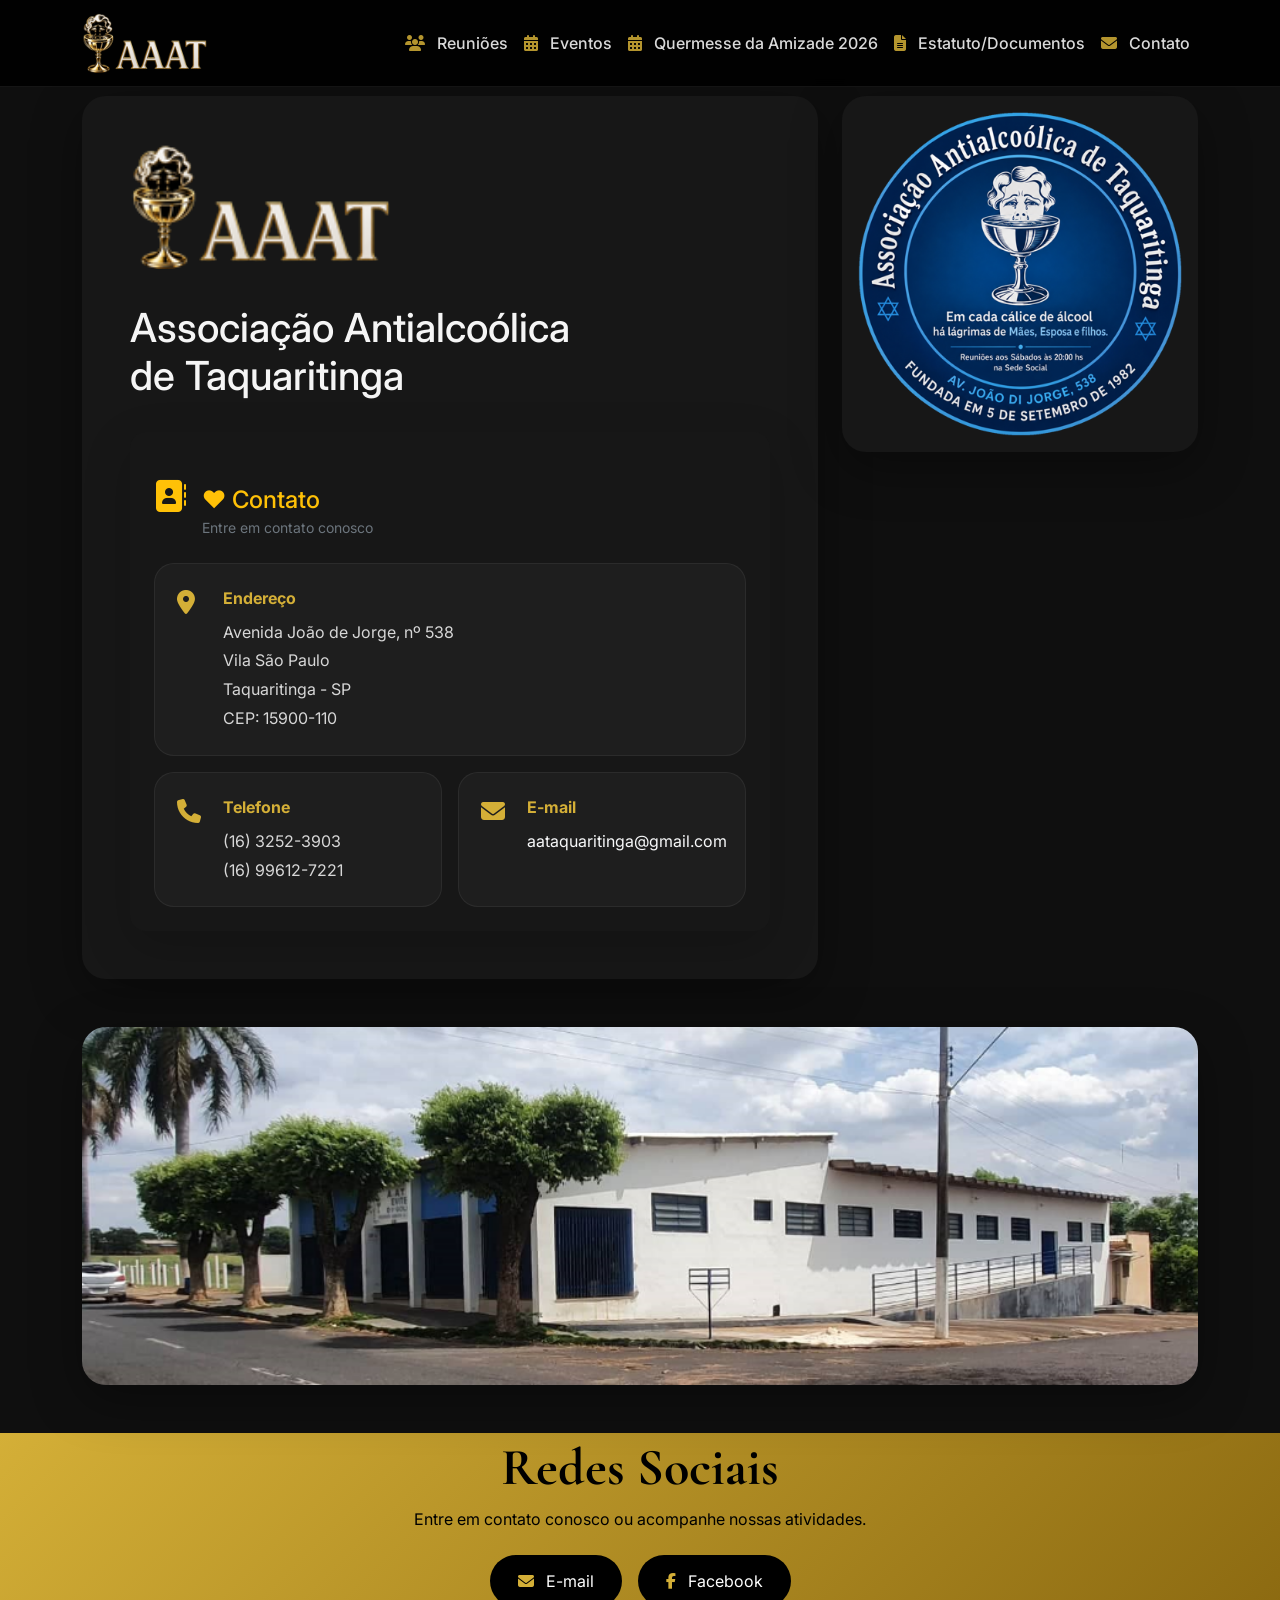
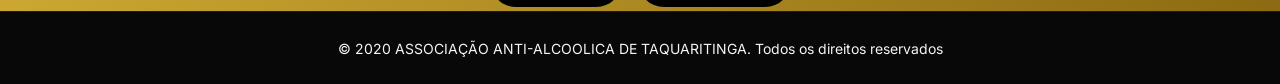
==== contato.html @ 37e67eb5 "inicial" ====
<!DOCTYPE html>
<html lang="pt-br">

<head>
<meta charset="UTF-8">
<meta name="viewport" content="width=device-width, initial-scale=1.0">

<link rel="icon" type="image/png" href="./favico/favicon-96x96.png" sizes="96x96" />
<link rel="icon" type="image/svg+xml" href="./favico/favicon.svg" />
<link rel="shortcut icon" href="./favico/favicon.ico" />
<link rel="apple-touch-icon" sizes="180x180" href="./favico/apple-touch-icon.png" />
<link rel="manifest" href="./favico/site.webmanifest" />

<title>ASSOCIAÇÃO ANTIALCOÓLICA DE TAQUARITINGA</title>
<meta name="description" content="ASSOCIAÇÃO ANTIALCOOLICA TAQUARITINGA">
<meta name="keywords" content="ASSOCIAÇÃO ANTIALCOOLICA TAQUARITINGA">
<link rel="preconnect" href="https://fonts.googleapis.com">
<link href="https://fonts.googleapis.com/css2?family=Inter:wght@300;400;500;600;700&family=Cormorant+Garamond:wght@500;600;700&display=swap" rel="stylesheet">
<link rel="stylesheet" href="https://cdnjs.cloudflare.com/ajax/libs/font-awesome/6.5.2/css/all.min.css">

<link href="https://cdn.jsdelivr.net/npm/bootstrap@5.3.3/dist/css/bootstrap.min.css" rel="stylesheet">
<script src="https://cdn.jsdelivr.net/npm/bootstrap@5.3.3/dist/js/bootstrap.bundle.min.js"></script>
<link rel="stylesheet" href="https://cdnjs.cloudflare.com/ajax/libs/font-awesome/6.5.2/css/all.min.css">
<link rel="preconnect" href="https://fonts.googleapis.com">
<link href="https://fonts.googleapis.com/css2?family=Inter:wght@300;400;500;600;700&family=Cormorant+Garamond:wght@500;600;700&display=swap" rel="stylesheet">

<script src="https://code.jquery.com/jquery-3.7.1.min.js"></script>

<link rel="stylesheet" href="./css/style.css">
<script src="./js/site.js"></script>

<!-- ====================================================== -->
<!-- NAVBAR -->
<!-- ====================================================== -->

<nav class="navbar navbar-expand-lg navbar-dark fixed-top">

    <div class="container">

        <a class="navbar-brand" href="index.html">
            <img src="./img/logo-aaat2.png">
        </a>

        <button class="navbar-toggler" type="button" data-bs-toggle="collapse" data-bs-target="#menu">
            <span class="navbar-toggler-icon"></span>
        </button>

        <div class="collapse navbar-collapse" id="menu">

            <ul class="navbar-nav ms-auto">

                <li class="nav-item">
                    <a class="nav-link" href="reunioes.html">
                        <i class="fa-solid fa-users"></i>
                        Reuniões
                    </a>
                </li>
                
                <li class="nav-item">
                    <a class="nav-link" href="eventos.html">
                        <i class="fa-solid fa-calendar-days"></i>
                        Eventos
                    </a>
                </li>

                <li class="nav-item">
                    <a class="nav-link" href="eventos2.html">
                        <i class="fa-solid fa-calendar-days"></i>
                        Quermesse da Amizade 2026
                    </a>
                </li>
            

                <li class="nav-item">
                    <a class="nav-link" href="docs.html">
                        <i class="fa-solid fa-file-lines"></i>
                        Estatuto/Documentos
                    </a>
                </li>


                <li class="nav-item">
                    <a class="nav-link" href="contato.html">
                        <i class="fa-solid fa-envelope"></i>
                        Contato
                    </a>
                </li>

            </ul>

        </div>

    </div>

</nav>

<!-- ====================================================== -->
<!-- HERO -->
<!-- ====================================================== -->

<br />
<br />


<!-- ====================================================== -->
<!-- CONTEUDO -->
<!-- ====================================================== -->

<section class="py-5">
    
    <div class="container">
        
        <div class="row g-4 align-items-start">
            
            <!-- TEXTO -->
            <div class="col-lg-8">
                
                <div class="card custom-card p-4 p-lg-5">
                    
                    <img src="./img/logo-aaat2.png" class="hero-logo">
                    
                    <h1>
                        Associação <span>Antialcoólica</span><br>
                        de Taquaritinga
                    </h1>
                
                    <div class="card custom-card border-0 shadow-lg rounded-4 p-4 mt-4">

                        <div class="d-flex align-items-center mb-4">
                            <div class="me-3">
                                <i class="fa-solid fa-address-book fa-2x text-warning"></i>
                            </div>

                            <div>
                                <h4 class="mb-0 text-warning">
                                    &#9829; Contato
                                </h4>

                                <small class="text-secondary">
                                    Entre em contato conosco
                                </small>
                            </div>
                        </div>

                        <div class="row g-3">

                            <div class="col-12">
                                <div class="contact-item">
                                    <i class="fa-solid fa-location-dot"></i>

                                    <div>
                                        <strong>Endereço</strong>
                                        <p class="mb-0">
                                            Avenida João de Jorge, nº 538<br>
                                            Vila São Paulo<br>
                                            Taquaritinga - SP<br>
                                            CEP: 15900-110
                                        </p>
                                    </div>
                                </div>
                            </div>

                            <div class="col-md-6">
                                <div class="contact-item">
                                    <i class="fa-solid fa-phone"></i>

                                    <div>
                                        <strong>Telefone</strong>

                                        <p class="mb-0">
                                            (16) 3252-3903<br>
                                            (16) 99612-7221
                                        </p>
                                    </div>
                                </div>
                            </div>

                            <div class="col-md-6">
                                <div class="contact-item">
                                    <i class="fa-solid fa-envelope"></i>

                                    <div>
                                        <strong>E-mail</strong>

                                        <p class="mb-0">
                                            <a href="mailto:aataquaritinga@gmail.com" class="text-decoration-none text-light">
                                                aataquaritinga@gmail.com
                                            </a>
                                        </p>
                                    </div>
                                </div>
                            </div>

                        </div>

                    </div>


                </div>


            </div>

            <!-- FOTO -->
            <div class="col-lg-4">

                <div class="card custom-card p-3 sticky-top" style="top:100px;">

                    <img src="./img/quem-somos4.png" class="img-fluid">

                </div>

            </div>

        </div>

    </div>

</section>

<!-- ====================================================== -->
<!-- PREDIO -->
<!-- ====================================================== -->

<section class="pb-5 predio">

    <div class="container">

        <img src="./img/predio.png" class="img-fluid w-100">

    </div>

</section>

<!-- ====================================================== -->
<!-- REDES -->
<!-- ====================================================== -->

<section class="social-section py-1">

    <div class="container text-center">

        <h2>Redes Sociais</h2>

        <p class="mb-4">
            Entre em contato conosco ou acompanhe nossas atividades.
        </p>

        <div class="d-flex justify-content-center gap-3 flex-wrap">

            <a href="mailto:aataquaritinga@gmail.com" class="social-btn">
                <i class="fa-solid fa-envelope"></i>
                E-mail
            </a>

            <a 
                href="https://www.facebook.com/profile.php?id=100011397605586"
                target="_blank"
                class="social-btn"
            >
                <i class="fa-brands fa-facebook-f"></i>
                Facebook
            </a>

        </div>

    </div>

</section>

<!-- ====================================================== -->
<!-- FOOTER -->
<!-- ====================================================== -->

<footer class="py-4 text-center">

    <div class="container">

        <small>
            © 2020 ASSOCIAÇÃO ANTI-ALCOOLICA DE TAQUARITINGA. Todos os direitos reservados
        </small>

    </div>

</footer>
---- css/style.css ----
body{
    background:#0f0f0f;
    color:#f5f5f5;
    font-family:'Inter',sans-serif;
}

/* ====================================================== */
/* NAVBAR */
/* ====================================================== */

.navbar{
    background:rgba(0,0,0,.92) !important;
    backdrop-filter:blur(10px);
    border-bottom:1px solid rgba(255,255,255,.08);
}

.navbar-brand img{
    height:60px;
}

.navbar-nav .nav-link{
    color:#fff;
    font-weight:500;
    opacity:.85;
    transition:.3s;
}

.navbar-nav .nav-link:hover{
    color:#d4af37;
    opacity:1;
}

.navbar-nav .nav-link i{
    color:#d4af37;
    margin-right:8px;
}

/* ====================================================== */
/* HERO */
/* ====================================================== */

.hero{
    min-height:100vh;

    background:
    linear-gradient(rgba(0,0,0,.82), rgba(0,0,0,.88)),
    url('./img/back_content_interna2.jpg') center/cover no-repeat;

    display:flex;
    align-items:center;
    justify-content:center;

    text-align:center;

    padding:140px 20px 100px;
}

.hero-logo{
    width:260px;
    margin-bottom:35px;
}

.hero h1{
    font-family:'Cormorant Garamond', serif;
    font-size:72px;
    font-weight:700;
    margin-bottom:25px;
}

.hero h1 span{
    color:#d4af37;
}

.hero p{
    font-size:22px;
    max-width:850px;
    margin:auto;
}

/* ====================================================== */
/* CARDS */
/* ====================================================== */

.custom-card{
    background:#171717;
    border:none;
    border-radius:24px;
    color:#f5f5f5;
    box-shadow:0 15px 50px rgba(0,0,0,.35);
}

.custom-card h4{
    color:#d4af37;
    margin-top:30px;
    margin-bottom:20px;
}

.custom-card p{
    color:#d8d8d8;
    line-height:1.9;
}

.custom-card img{
    border-radius:18px;
}

/* ====================================================== */
/* PREDIO */
/* ====================================================== */

.predio img{
    border-radius:24px;
    box-shadow:0 15px 50px rgba(0,0,0,.35);
}

/* ====================================================== */
/* REDES */
/* ====================================================== */

.social-section{
    background:linear-gradient(135deg,#d4af37,#8c6a11);
    color:#000;
}

.social-section h2{
    font-family:'Cormorant Garamond', serif;
    font-size:52px;
    font-weight:700;
}

.social-btn{
    background:#000;
    color:#fff;
    border-radius:50px;
    padding:14px 28px;
    text-decoration:none;
    transition:.3s;
    display:inline-block;
}

.social-btn:hover{
    transform:translateY(-3px);
    color:#fff;
}

.social-btn i{
    color:#d4af37;
    margin-right:8px;
}

/* ====================================================== */
/* FOOTER */
/* ====================================================== */

footer{
    background:#080808;
    border-top:1px solid rgba(255,255,255,.08);
}

/* ====================================================== */
/* RESPONSIVO */
/* ====================================================== */

@media(max-width:768px){

    .hero h1{
        font-size:42px;
    }

    .hero p{
        font-size:18px;
    }

    .hero-logo{
        width:180px;
    }

}

.contact-item{
    display:flex;
    gap:18px;
    align-items:flex-start;

    background:rgba(255,255,255,.03);
    border:1px solid rgba(255,255,255,.06);

    padding:22px;
    border-radius:20px;

    height:100%;
    transition:.3s;
}

.contact-item:hover{
    transform:translateY(-4px);
    border-color:#d4af37;
}

.contact-item i{
    font-size:24px;
    color:#d4af37;
    margin-top:4px;
    min-width:28px;
}

.contact-item strong{
    display:block;
    margin-bottom:8px;
    color:#d4af37;
}

.contact-item p{
    color:#d7d7d7;
    line-height:1.8;
    margin:0;
}


.event-card{
    overflow:hidden;
    border-radius:20px;
    background:#111;
    border:1px solid rgba(255,255,255,.06);

    transition:.35s;
    cursor:pointer;

    box-shadow:0 10px 30px rgba(0,0,0,.25);
}

.event-card:hover{
    transform:translateY(-6px);
    border-color:#d4af37;
    box-shadow:0 20px 40px rgba(0,0,0,.4);
}

.event-card img{
    width:100%;
    height:clamp(260px, 35vw, 420px);
    object-fit:cover;

    transition:.4s;
}

.event-card:hover img{
    transform:scale(1.05);
}


.meeting-box h4{
    color:#d4af37;
    margin-bottom:25px;
    font-size:28px;
}

.meeting-box p{
    color:#d8d8d8;
    line-height:1.9;
    margin-bottom:18px;
}

.meeting-info{
    display:flex;
    flex-direction:column;
    gap:18px;
}

.info-item{
    display:flex;
    gap:16px;

    background:rgba(255,255,255,.03);
    border:1px solid rgba(255,255,255,.06);

    padding:18px;
    border-radius:18px;

    transition:.3s;
}

.info-item:hover{
    border-color:#d4af37;
    transform:translateY(-3px);
}

.info-item i{
    color:#d4af37;
    font-size:22px;
    margin-top:4px;
    min-width:24px;
}

.info-item strong{
    display:block;
    color:#d4af37;
    margin-bottom:4px;
}

.info-item span{
    color:#d6d6d6;
    line-height:1.7;
}


.documents-list{
    display:flex;
    flex-direction:column;
    gap:18px;
}

.document-item{
    display:flex;
    align-items:center;
    gap:20px;

    background:rgba(255,255,255,.03);
    border:1px solid rgba(255,255,255,.06);

    padding:22px;
    border-radius:20px;

    text-decoration:none;
    color:#fff;

    transition:.3s;
}

.document-item:hover{
    transform:translateY(-4px);
    border-color:#d4af37;

    background:rgba(212,175,55,.06);
}

.document-icon{
    width:60px;
    height:60px;

    border-radius:16px;

    background:rgba(212,175,55,.12);

    display:flex;
    align-items:center;
    justify-content:center;

    flex-shrink:0;
}

.document-icon i{
    font-size:26px;
    color:#d4af37;
}

.document-content{
    flex:1;
}

.document-content strong{
    display:block;
    color:#fff;
    margin-bottom:6px;
    font-size:17px;
}

.document-content span{
    color:#bdbdbd;
    font-size:14px;
}

.document-download{
    width:46px;
    height:46px;

    border-radius:14px;

    background:#d4af37;

    color:#000;

    display:flex;
    align-items:center;
    justify-content:center;

    flex-shrink:0;
}

.document-download i{
    font-size:18px;
}

@media(max-width:768px){

    .document-item{
        align-items:flex-start;
    }

    .document-download{
        display:none;
    }

}
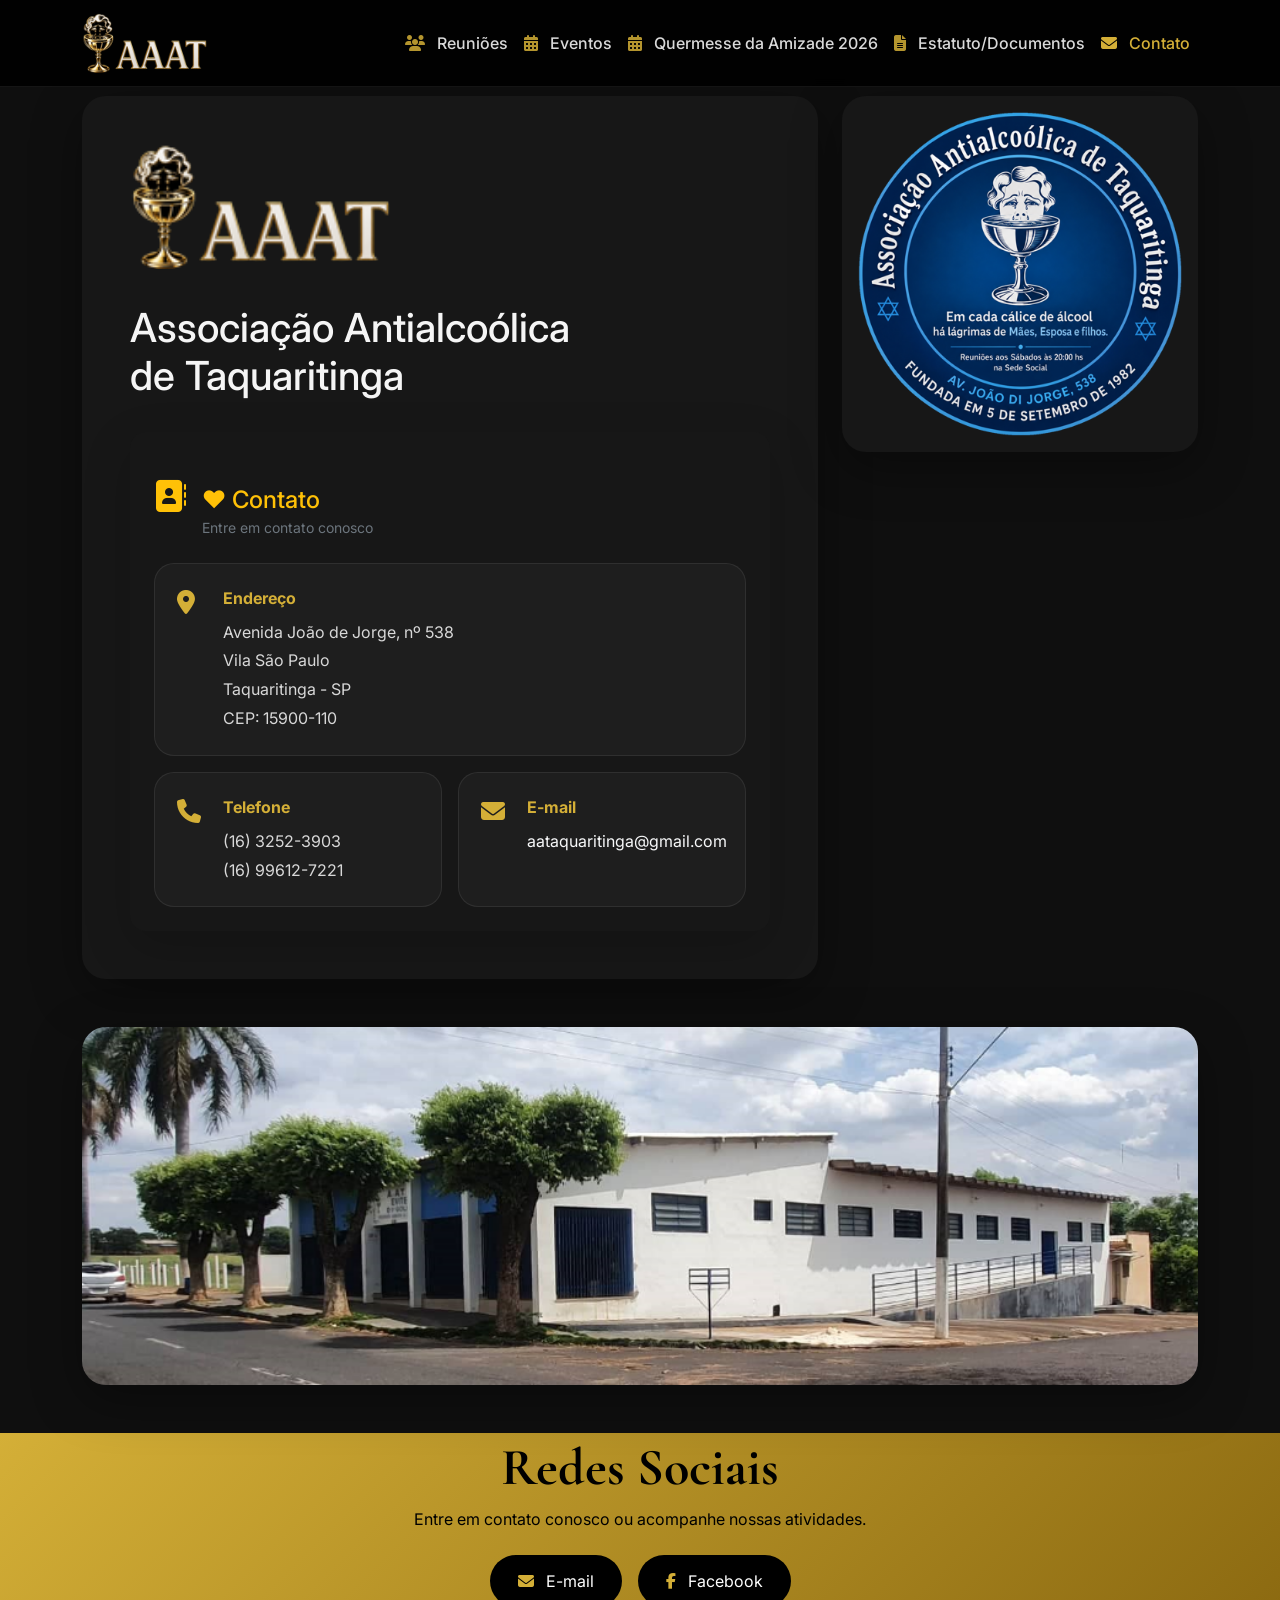
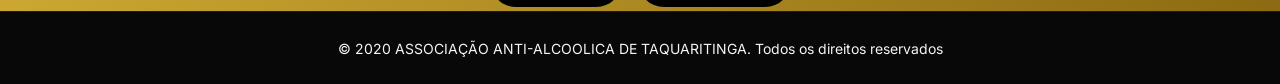
==== commit 53ca3353: "refactor: CSS custom properties, fix HTML structure, add jantar section, enhance JS - CSS: add :root" ====
--- a/contato.html
+++ b/contato.html
@@ -20,14 +20,13 @@
 
 <link href="https://cdn.jsdelivr.net/npm/bootstrap@5.3.3/dist/css/bootstrap.min.css" rel="stylesheet">
 <script src="https://cdn.jsdelivr.net/npm/bootstrap@5.3.3/dist/js/bootstrap.bundle.min.js"></script>
-<link rel="stylesheet" href="https://cdnjs.cloudflare.com/ajax/libs/font-awesome/6.5.2/css/all.min.css">
-<link rel="preconnect" href="https://fonts.googleapis.com">
-<link href="https://fonts.googleapis.com/css2?family=Inter:wght@300;400;500;600;700&family=Cormorant+Garamond:wght@500;600;700&display=swap" rel="stylesheet">
 
 <script src="https://code.jquery.com/jquery-3.7.1.min.js"></script>
 
 <link rel="stylesheet" href="./css/style.css">
 <script src="./js/site.js"></script>
+</head>
+<body>
 
 <!-- ====================================================== -->
 <!-- NAVBAR -->
@@ -284,3 +283,14 @@
 
 </footer>
 
+<!-- Google tag (gtag.js) -->
+<script async src="https://www.googletagmanager.com/gtag/js?id=G-Z77PFY28FZ"></script>
+<script>
+  window.dataLayer = window.dataLayer || [];
+  function gtag(){dataLayer.push(arguments);}
+  gtag('js', new Date());
+
+  gtag('config', 'G-Z77PFY28FZ');
+</script>
+</body>
+</html>
--- a/css/style.css
+++ b/css/style.css
@@ -1,6 +1,21 @@
+:root{
+    --bg:#0f0f0f;
+    --bg-elevated:#171717;
+    --fg:#f5f5f5;
+    --muted:#d8d8d8;
+    --accent:#d4af37;
+    --accent-dark:#8c6a11;
+    --border:rgba(255,255,255,.08);
+    --radius-lg:24px;
+    --radius-md:18px;
+    --radius-sm:14px;
+    --shadow:0 15px 50px rgba(0,0,0,.35);
+    --transition:.3s;
+}
+
 body{
-    background:#0f0f0f;
-    color:#f5f5f5;
+    background:var(--bg);
+    color:var(--fg);
     font-family:'Inter',sans-serif;
 }
 
@@ -11,7 +26,7 @@
 .navbar{
     background:rgba(0,0,0,.92) !important;
     backdrop-filter:blur(10px);
-    border-bottom:1px solid rgba(255,255,255,.08);
+    border-bottom:1px solid var(--border);
 }
 
 .navbar-brand img{
@@ -22,37 +37,56 @@
     color:#fff;
     font-weight:500;
     opacity:.85;
-    transition:.3s;
+    transition:var(--transition);
 }
 
 .navbar-nav .nav-link:hover{
-    color:#d4af37;
+    color:var(--accent);
     opacity:1;
 }
 
 .navbar-nav .nav-link i{
-    color:#d4af37;
+    color:var(--accent);
     margin-right:8px;
 }
 
-/* ====================================================== */
-/* HERO */
-/* ====================================================== */
-
-.hero{
-    min-height:100vh;
-
-    background:
-    linear-gradient(rgba(0,0,0,.82), rgba(0,0,0,.88)),
-    url('./img/back_content_interna2.jpg') center/cover no-repeat;
-
-    display:flex;
-    align-items:center;
-    justify-content:center;
-
-    text-align:center;
-
-    padding:140px 20px 100px;
+.navbar.scrolled{
+    background:rgba(0,0,0,.98) !important;
+    box-shadow:0 4px 20px rgba(0,0,0,.4);
+}
+
+.navbar-nav .nav-link.active{
+    color:var(--accent) !important;
+    opacity:1;
+}
+
+
+
+/* ====================================================== */
+/* CARDS */
+/* ====================================================== */
+
+.custom-card{
+    background:var(--bg-elevated);
+    border:none;
+    border-radius:var(--radius-lg);
+    color:var(--fg);
+    box-shadow:var(--shadow);
+}
+
+.custom-card h4{
+    color:var(--accent);
+    margin-top:30px;
+    margin-bottom:20px;
+}
+
+.custom-card p{
+    color:var(--muted);
+    line-height:1.9;
+}
+
+.custom-card img{
+    border-radius:var(--radius-md);
 }
 
 .hero-logo{
@@ -60,57 +94,13 @@
     margin-bottom:35px;
 }
 
-.hero h1{
-    font-family:'Cormorant Garamond', serif;
-    font-size:72px;
-    font-weight:700;
-    margin-bottom:25px;
-}
-
-.hero h1 span{
-    color:#d4af37;
-}
-
-.hero p{
-    font-size:22px;
-    max-width:850px;
-    margin:auto;
-}
-
-/* ====================================================== */
-/* CARDS */
-/* ====================================================== */
-
-.custom-card{
-    background:#171717;
-    border:none;
-    border-radius:24px;
-    color:#f5f5f5;
-    box-shadow:0 15px 50px rgba(0,0,0,.35);
-}
-
-.custom-card h4{
-    color:#d4af37;
-    margin-top:30px;
-    margin-bottom:20px;
-}
-
-.custom-card p{
-    color:#d8d8d8;
-    line-height:1.9;
-}
-
-.custom-card img{
-    border-radius:18px;
-}
-
 /* ====================================================== */
 /* PREDIO */
 /* ====================================================== */
 
 .predio img{
-    border-radius:24px;
-    box-shadow:0 15px 50px rgba(0,0,0,.35);
+    border-radius:var(--radius-lg);
+    box-shadow:var(--shadow);
 }
 
 /* ====================================================== */
@@ -118,7 +108,7 @@
 /* ====================================================== */
 
 .social-section{
-    background:linear-gradient(135deg,#d4af37,#8c6a11);
+    background:linear-gradient(135deg,var(--accent),var(--accent-dark));
     color:#000;
 }
 
@@ -134,7 +124,7 @@
     border-radius:50px;
     padding:14px 28px;
     text-decoration:none;
-    transition:.3s;
+    transition:var(--transition);
     display:inline-block;
 }
 
@@ -144,7 +134,7 @@
 }
 
 .social-btn i{
-    color:#d4af37;
+    color:var(--accent);
     margin-right:8px;
 }
 
@@ -154,7 +144,7 @@
 
 footer{
     background:#080808;
-    border-top:1px solid rgba(255,255,255,.08);
+    border-top:1px solid var(--border);
 }
 
 /* ====================================================== */
@@ -183,23 +173,23 @@
     align-items:flex-start;
 
     background:rgba(255,255,255,.03);
-    border:1px solid rgba(255,255,255,.06);
+    border:1px solid var(--border);
 
     padding:22px;
     border-radius:20px;
 
     height:100%;
-    transition:.3s;
+    transition:var(--transition);
 }
 
 .contact-item:hover{
     transform:translateY(-4px);
-    border-color:#d4af37;
+    border-color:var(--accent);
 }
 
 .contact-item i{
     font-size:24px;
-    color:#d4af37;
+    color:var(--accent);
     margin-top:4px;
     min-width:28px;
 }
@@ -207,11 +197,11 @@
 .contact-item strong{
     display:block;
     margin-bottom:8px;
-    color:#d4af37;
+    color:var(--accent);
 }
 
 .contact-item p{
-    color:#d7d7d7;
+    color:var(--muted);
     line-height:1.8;
     margin:0;
 }
@@ -221,7 +211,7 @@
     overflow:hidden;
     border-radius:20px;
     background:#111;
-    border:1px solid rgba(255,255,255,.06);
+    border:1px solid var(--border);
 
     transition:.35s;
     cursor:pointer;
@@ -231,7 +221,7 @@
 
 .event-card:hover{
     transform:translateY(-6px);
-    border-color:#d4af37;
+    border-color:var(--accent);
     box-shadow:0 20px 40px rgba(0,0,0,.4);
 }
 
@@ -249,13 +239,13 @@
 
 
 .meeting-box h4{
-    color:#d4af37;
+    color:var(--accent);
     margin-bottom:25px;
     font-size:28px;
 }
 
 .meeting-box p{
-    color:#d8d8d8;
+    color:var(--muted);
     line-height:1.9;
     margin-bottom:18px;
 }
@@ -271,21 +261,21 @@
     gap:16px;
 
     background:rgba(255,255,255,.03);
-    border:1px solid rgba(255,255,255,.06);
+    border:1px solid var(--border);
 
     padding:18px;
-    border-radius:18px;
-
-    transition:.3s;
+    border-radius:var(--radius-md);
+
+    transition:var(--transition);
 }
 
 .info-item:hover{
-    border-color:#d4af37;
+    border-color:var(--accent);
     transform:translateY(-3px);
 }
 
 .info-item i{
-    color:#d4af37;
+    color:var(--accent);
     font-size:22px;
     margin-top:4px;
     min-width:24px;
@@ -293,12 +283,12 @@
 
 .info-item strong{
     display:block;
-    color:#d4af37;
+    color:var(--accent);
     margin-bottom:4px;
 }
 
 .info-item span{
-    color:#d6d6d6;
+    color:var(--muted);
     line-height:1.7;
 }
 
@@ -315,7 +305,7 @@
     gap:20px;
 
     background:rgba(255,255,255,.03);
-    border:1px solid rgba(255,255,255,.06);
+    border:1px solid var(--border);
 
     padding:22px;
     border-radius:20px;
@@ -323,12 +313,12 @@
     text-decoration:none;
     color:#fff;
 
-    transition:.3s;
+    transition:var(--transition);
 }
 
 .document-item:hover{
     transform:translateY(-4px);
-    border-color:#d4af37;
+    border-color:var(--accent);
 
     background:rgba(212,175,55,.06);
 }
@@ -350,7 +340,7 @@
 
 .document-icon i{
     font-size:26px;
-    color:#d4af37;
+    color:var(--accent);
 }
 
 .document-content{
@@ -375,7 +365,7 @@
 
     border-radius:14px;
 
-    background:#d4af37;
+    background:var(--accent);
 
     color:#000;
 
